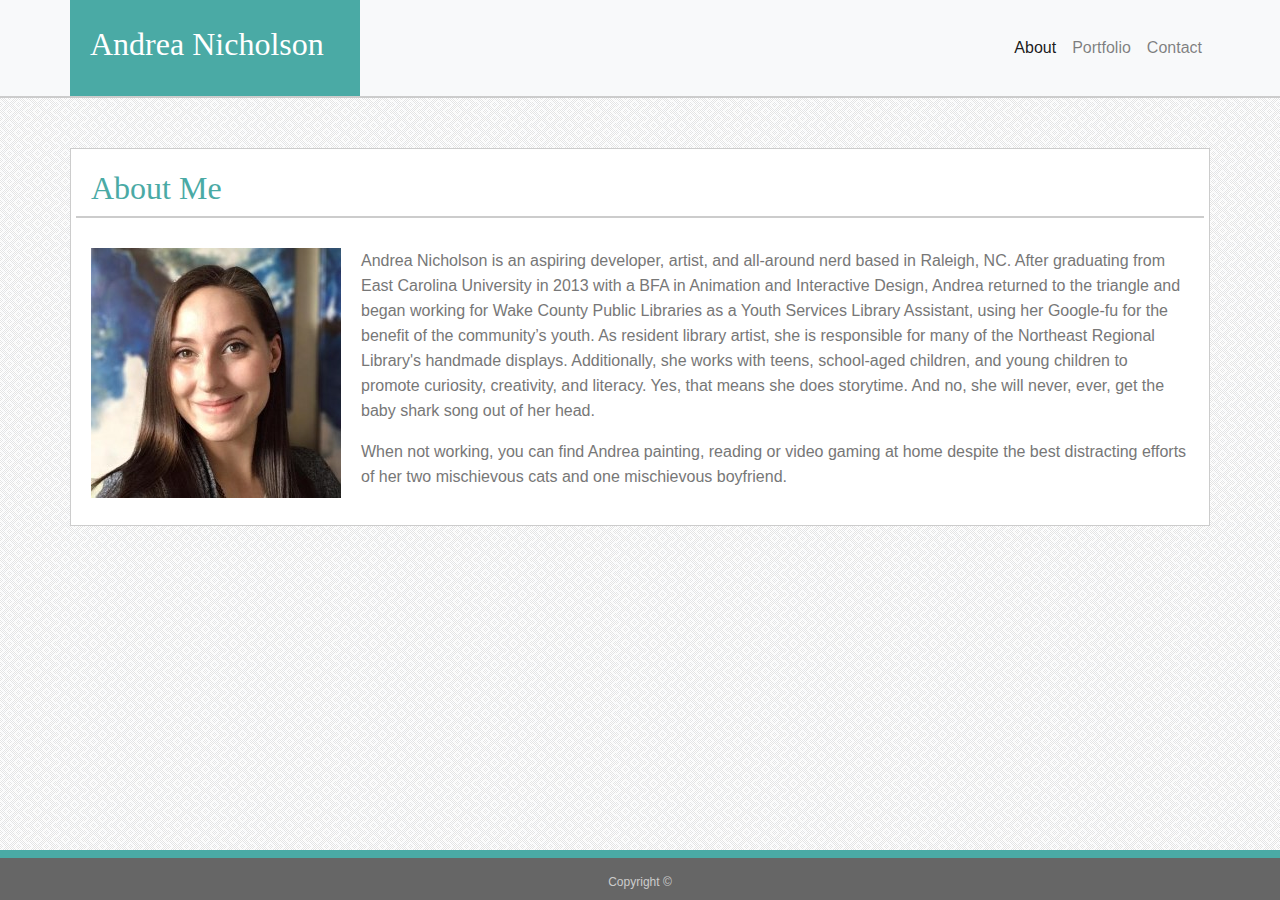
==== contact.html @ 2d3117e9 "initial html for portfolio and contact page, linked to index" ====
<!DOCTYPE html>
<html lang="en">
<head>
    <meta charset="UTF-8">
    <meta name="viewport" content="width=device-width, initial-scale=1.0">
    <meta http-equiv="X-UA-Compatible" content="ie=edge">
    <title>Document</title>
    <link rel="stylesheet" href="https://stackpath.bootstrapcdn.com/bootstrap/4.3.1/css/bootstrap.min.css" integrity="sha384-ggOyR0iXCbMQv3Xipma34MD+dH/1fQ784/j6cY/iJTQUOhcWr7x9JvoRxT2MZw1T" crossorigin="anonymous">
    <link rel="stylesheet" type="text/css" href="assets/css/style.css">
</head>
<body>
        <nav class="navbar navbar-expand-lg navbar-light bg-light bottom-border nopad">
            <div class="container nopad">
            <div id="logo">
                <a class="navbar-brand" href="#"><H1>Andrea Nicholson</H1></a>
            </div>
            <button class="navbar-toggler" type="button" data-toggle="collapse" data-target="#navbarSupportedContent" aria-controls="navbarSupportedContent" aria-expanded="false" aria-label="Toggle navigation">
              <span class="navbar-toggler-icon"></span>
            </button>           
            <div class="collapse navbar-collapse" id="navbarSupportedContent">
              <ul class="navbar-nav ml-auto">
                <li class="nav-item active">
                  <a class="nav-link" href="#">About <span class="sr-only">(current)</span></a>
                </li>
                <li class="nav-item">
                  <a class="nav-link" href="#">Portfolio</a>
                </li>
                <li class="nav-item">
                        <a class="nav-link" href="#">Contact</a>
                </li>
              </ul>
            </div>
            </div>
        </nav>
    <div class="container main">
        <div class="row">
            <div class="col-md-12 bottom-border bottom-margin">
                <h2>About Me</h2>
            </div>
        </div>
        <div class="row">
            <div class="col-md-12">
                <img class="img-fluid" id="profile-photo" src="assets/images/profile.jpg">
                <p class="body-text">Andrea Nicholson is an aspiring developer, artist, and all-around nerd based in Raleigh, NC.  After graduating 
                    from East Carolina University in 2013 with a BFA in Animation and Interactive Design, Andrea returned to the triangle and began 
                    working for Wake County Public Libraries as a Youth Services Library Assistant, using her Google-fu for the benefit of the 
                    community’s youth.  As resident library artist, she is responsible for many of the Northeast Regional Library's handmade 
                    displays.  Additionally, she works with teens, school-aged children, and young children to promote curiosity, creativity, and 
                    literacy. Yes, that means she does storytime.  And no, she will never, ever, get the baby shark song out of her head.
                </p>
                <p class="body-text">When not working, you can find Andrea painting, reading or video gaming at home despite the best distracting 
                    efforts of her two mischievous cats and one mischievous boyfriend.
                </p>
            </div>
        </div>
    </div>
    <div class="footer">
        <div class="row">
            <div class="col-md-4"></div>
            <div class="col-md-4">
                <p class="footer-text">Copyright  &copy;</p>
            </div>
            <div class="col-md-4"></div>
        </div>
    </div>
</body>
</html>
---- assets/css/style.css ----
body {
    background-image: url("../images/back_pattern.png");
    margin: 0;
    padding:0;
}

.nopad {
    padding: 0px;
}

#logo {
    background: #4aaaa5;
}

h1 {
    color: #ffffff;
    font-family: 'Georgia', Times, 'Times New Roman', serif;
    padding: 20px;
    font-size: 2rem;
    weight: 600;
}

.nav-link {
    font-family: 'Arial', 'Helvetica Neue', Helvetica, sans-serif;
    color: #777777;
}

.bottom-border {
    border-bottom: solid 2px #ccc;
}

.main {
    background: #ffffff;
    border: solid 1px #ccc;
    padding: 20px;
    margin-top: 50px;
}

h2 {
    color: #4aaaa5;
    font-family: 'Georgia', Times, 'Times New Roman', serif;
}

.bottom-margin {
    margin-bottom: 30px;
}

#profile-photo {
    float: left;
    margin: 0px 20px 0px 0px;
}

.body-text {
    font-family: 'Arial', 'Helvetica Neue', Helvetica, sans-serif;
    color: #777777;
    line-height: 25px;
}

.footer {
    height: 50px;
    width: 100%;
    background: #666666;
    position: fixed;
    bottom: 0;
    margin-top: 50px;
    border-top: solid 8px #4aaaa5;
}

.footer-text {
    color: #cccccc;
    font-size: 12px;
    margin-top: 15px;
    text-align: center;
}
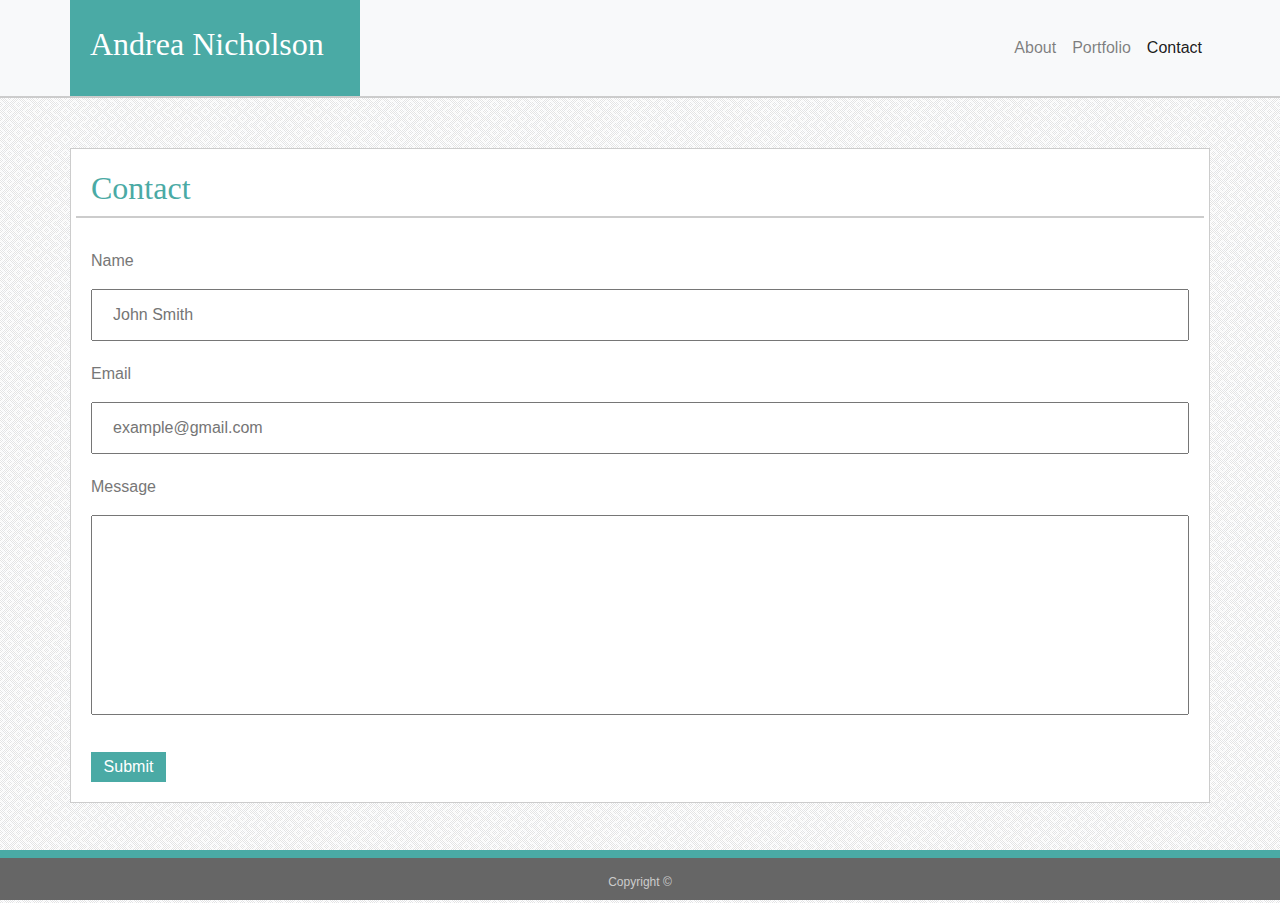
==== commit 44fb104d: "set up contact page content, fixed empty links on portfolio page" ====
--- a/contact.html
+++ b/contact.html
@@ -19,14 +19,14 @@
             </button>           
             <div class="collapse navbar-collapse" id="navbarSupportedContent">
               <ul class="navbar-nav ml-auto">
-                <li class="nav-item active">
-                  <a class="nav-link" href="#">About <span class="sr-only">(current)</span></a>
+                <li class="nav-item">
+                  <a class="nav-link" href="index.html">About</a>
                 </li>
                 <li class="nav-item">
-                  <a class="nav-link" href="#">Portfolio</a>
+                  <a class="nav-link" href="portfolio.html">Portfolio</a>
                 </li>
-                <li class="nav-item">
-                        <a class="nav-link" href="#">Contact</a>
+                <li class="nav-item active">
+                        <a class="nav-link" href="contact.html">Contact<span class="sr-only">(current)</span></a>
                 </li>
               </ul>
             </div>
@@ -35,22 +35,21 @@
     <div class="container main">
         <div class="row">
             <div class="col-md-12 bottom-border bottom-margin">
-                <h2>About Me</h2>
+                <h2>Contact</h2>
             </div>
         </div>
         <div class="row">
             <div class="col-md-12">
-                <img class="img-fluid" id="profile-photo" src="assets/images/profile.jpg">
-                <p class="body-text">Andrea Nicholson is an aspiring developer, artist, and all-around nerd based in Raleigh, NC.  After graduating 
-                    from East Carolina University in 2013 with a BFA in Animation and Interactive Design, Andrea returned to the triangle and began 
-                    working for Wake County Public Libraries as a Youth Services Library Assistant, using her Google-fu for the benefit of the 
-                    community’s youth.  As resident library artist, she is responsible for many of the Northeast Regional Library's handmade 
-                    displays.  Additionally, she works with teens, school-aged children, and young children to promote curiosity, creativity, and 
-                    literacy. Yes, that means she does storytime.  And no, she will never, ever, get the baby shark song out of her head.
-                </p>
-                <p class="body-text">When not working, you can find Andrea painting, reading or video gaming at home despite the best distracting 
-                    efforts of her two mischievous cats and one mischievous boyfriend.
-                </p>
+                    <form class="" action="#">
+                        <p class="body-text">Name</p>
+                        <input type="text" name="name" placeholder="John Smith">
+                        <p class="body-text">Email</p>
+                        <input type="text" name="email" placeholder="example@gmail.com">
+                        <p class="body-text">Message</p>
+                        <textarea id="subject" name="subject"></textarea>                            
+                        <br>
+                        <input type="submit" value="Submit">
+                    </form>
             </div>
         </div>
     </div>
--- a/assets/css/style.css
+++ b/assets/css/style.css
@@ -34,6 +34,7 @@
     border: solid 1px #ccc;
     padding: 20px;
     margin-top: 50px;
+    margin-bottom: 100px;
 }
 
 h2 {
@@ -56,6 +57,31 @@
     line-height: 25px;
 }
 
+input[type=text] {
+    width: 100%;
+    padding: 12px 20px;
+    margin: 0 0 20px;
+    box-sizing: border-box;
+  }
+
+input[type=submit] {
+    margin: 30px 0px 0px 0px;
+    height: 30px;
+    width: 75px;
+    border: none;
+    background-color: #4aaaa5;
+    color: #ffffff;
+    cursor: pointer;
+}
+
+textarea {
+    width: 100%;
+    height: 200px;
+    resize: none;
+    box-sizing: border-box;
+    padding: 12px 20px;
+}
+
 .footer {
     height: 50px;
     width: 100%;
